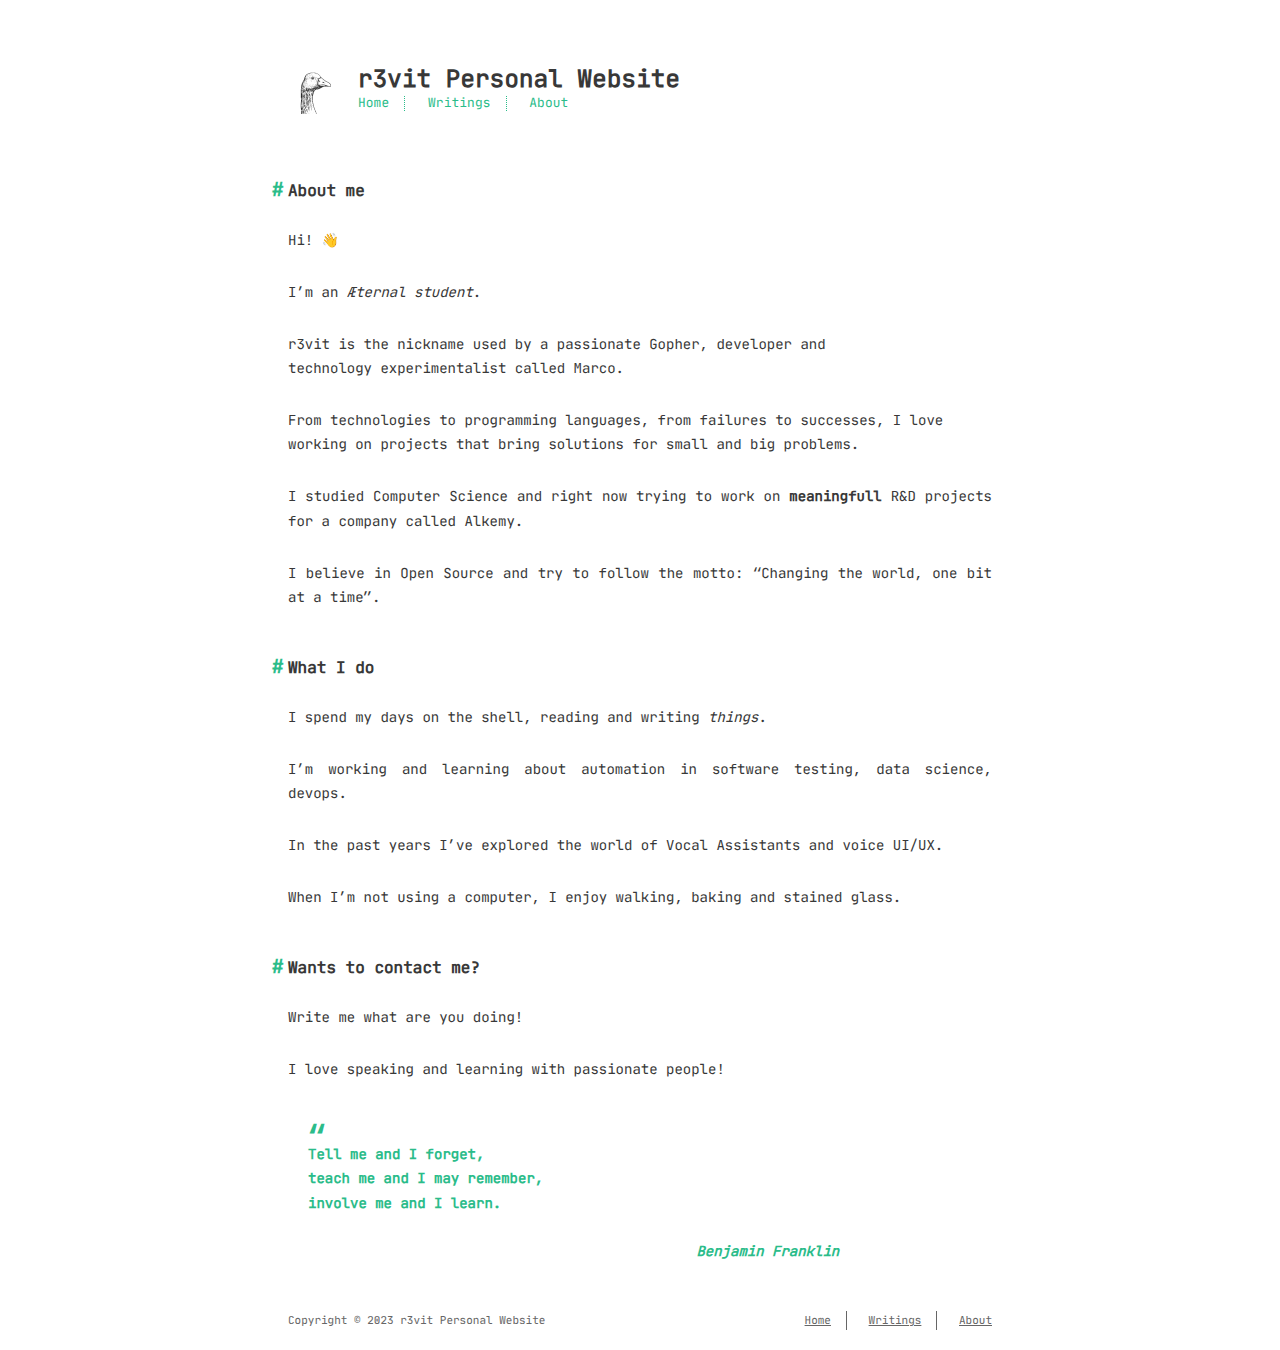
==== about/index.html @ 394b5fcd "NOID - NOISSUE - First commit" ====
<!DOCTYPE html>
<html lang="en-us">
<head>
  <meta charset="utf-8">
  <meta http-equiv="X-UA-Compatible" content="IE=edge">
  <title> About me | r3vit Personal Website</title>
  <meta name="description" content="Æternal student. Gopher. Changing the world, one bit at a time. 🐝 ::1">
  <meta name="viewport" content="width=device-width, initial-scale=1">
  <meta name="robots" content="all,follow">
  <meta name="googlebot" content="index,follow,snippet,archive">
  <meta property="og:title" content="About me" />
<meta property="og:description" content="About me Hi! 👋
I&rsquo;m an Æternal student.
r3vit is the nickname used by a passionate Gopher, developer and
technology experimentalist called Marco.
From technologies to programming languages, from failures to successes, I love
working on projects that bring solutions for small and big problems.
I studied Computer Science and right now trying to work on meaningfull R&amp;D projects for a company called Alkemy.
I believe in Open Source and try to follow the motto: &ldquo;Changing the world, one bit at a time&rdquo;." />
<meta property="og:type" content="article" />
<meta property="og:url" content="https://r3vit.github.io/about/" /><meta property="article:section" content="" />
<meta property="article:published_time" content="2023-01-01T16:15:42+00:00" />
<meta property="article:modified_time" content="2023-01-01T16:15:42+00:00" />


  <meta name="twitter:card" content="summary"/>
<meta name="twitter:title" content="About me"/>
<meta name="twitter:description" content="About me Hi! 👋
I&rsquo;m an Æternal student.
r3vit is the nickname used by a passionate Gopher, developer and
technology experimentalist called Marco.
From technologies to programming languages, from failures to successes, I love
working on projects that bring solutions for small and big problems.
I studied Computer Science and right now trying to work on meaningfull R&amp;D projects for a company called Alkemy.
I believe in Open Source and try to follow the motto: &ldquo;Changing the world, one bit at a time&rdquo;."/>

  
  
    
  
  
  <link rel="stylesheet" href="https://r3vit.github.io/css/style-white.css">
  
   <link rel="stylesheet" href="https://r3vit.github.io/css/custom.css"> 
  
    <!--[if lt IE 9]>
      <script src="https://oss.maxcdn.com/html5shiv/3.7.2/html5shiv.min.js"></script>
      <script src="https://oss.maxcdn.com/respond/1.4.2/respond.min.js"></script>
    <![endif]-->
  

  
<link rel="icon" type="image/png" href="https://r3vit.github.io/images/favicon.ico" />

  
  
  
  
</head>

<body class="max-width mx-auto px3 ltr">
  <div class="content index py4">

    <header id="header">
  <a href="https://r3vit.github.io">
  
    <div id="logo" style="background-image: url(https://r3vit.github.io/images/avatar-transparent.png)"></div>
  
  <div id="title">
    <h1>r3vit Personal Website</h1>
  </div>
  </a>
  <div id="nav">
    <ul>
      <li class="icon">
        <a href="#"><i class="fas fa-bars fa-2x"></i></a>
      </li>
      
        <li><a href="/">Home</a></li>
      
        <li><a href="/posts">Writings</a></li>
      
        <li><a href="/about">About</a></li>
      
    </ul>
  </div>
</header>



    
<article class="post" itemscope itemtype="http://schema.org/BlogPosting">

  <div class="content" itemprop="articleBody">
  
    <h2 id="about-me">About me</h2>
<p>Hi! 👋</p>
<p>I&rsquo;m an <em>Æternal student</em>.</p>
<p>r3vit is the nickname used by a passionate Gopher, developer and<br>
technology experimentalist called Marco.</p>
<p>From technologies to programming languages, from failures to successes, I love<br>
working on projects that bring solutions for small and big problems.</p>
<p>I studied Computer Science and right now
trying to work on <strong>meaningfull</strong> R&amp;D projects for a company called Alkemy.</p>
<p>I believe in Open Source and try to follow the motto: &ldquo;Changing the world, one bit at a time&rdquo;.</p>
<h2 id="what-i-do">What I do</h2>
<p>I spend my days on the shell, reading and writing <em>things</em>.</p>
<p>I&rsquo;m working and learning about automation in software testing, data science, devops.</p>
<p>In the past years I&rsquo;ve explored the world of Vocal Assistants and voice UI/UX.</p>
<p>When I&rsquo;m not using a computer, I enjoy walking, baking and stained glass.</p>
<h2 id="wants-to-contact-me">Wants to contact me?</h2>
<p>Write me what are you doing!</p>
<p>I love speaking and learning with passionate people!</p>
<blockquote>
<p>Tell me and I forget,</p>
<p>teach me and I may remember,</p>
<p>involve me and I learn.</p>
<p><br />
<cite>Benjamin Franklin</cite></p>
</blockquote>

  
  </div>
</article>


    <footer id="footer">
  <div class="footer-left">
    Copyright  &copy; 2023  r3vit Personal Website 
  </div>
  <div class="footer-right">
    <nav>
      <ul>
         
        <li><a href="/">Home</a></li>
         
        <li><a href="/posts">Writings</a></li>
         
        <li><a href="/about">About</a></li>
        
      </ul>
    </nav>
  </div>
</footer>


  </div>
</body>

<link rel="stylesheet" href=/lib/font-awesome/css/all.min.css>
<script src=/lib/jquery/jquery.min.js></script>
<script src=/js/main.js></script>
</html>
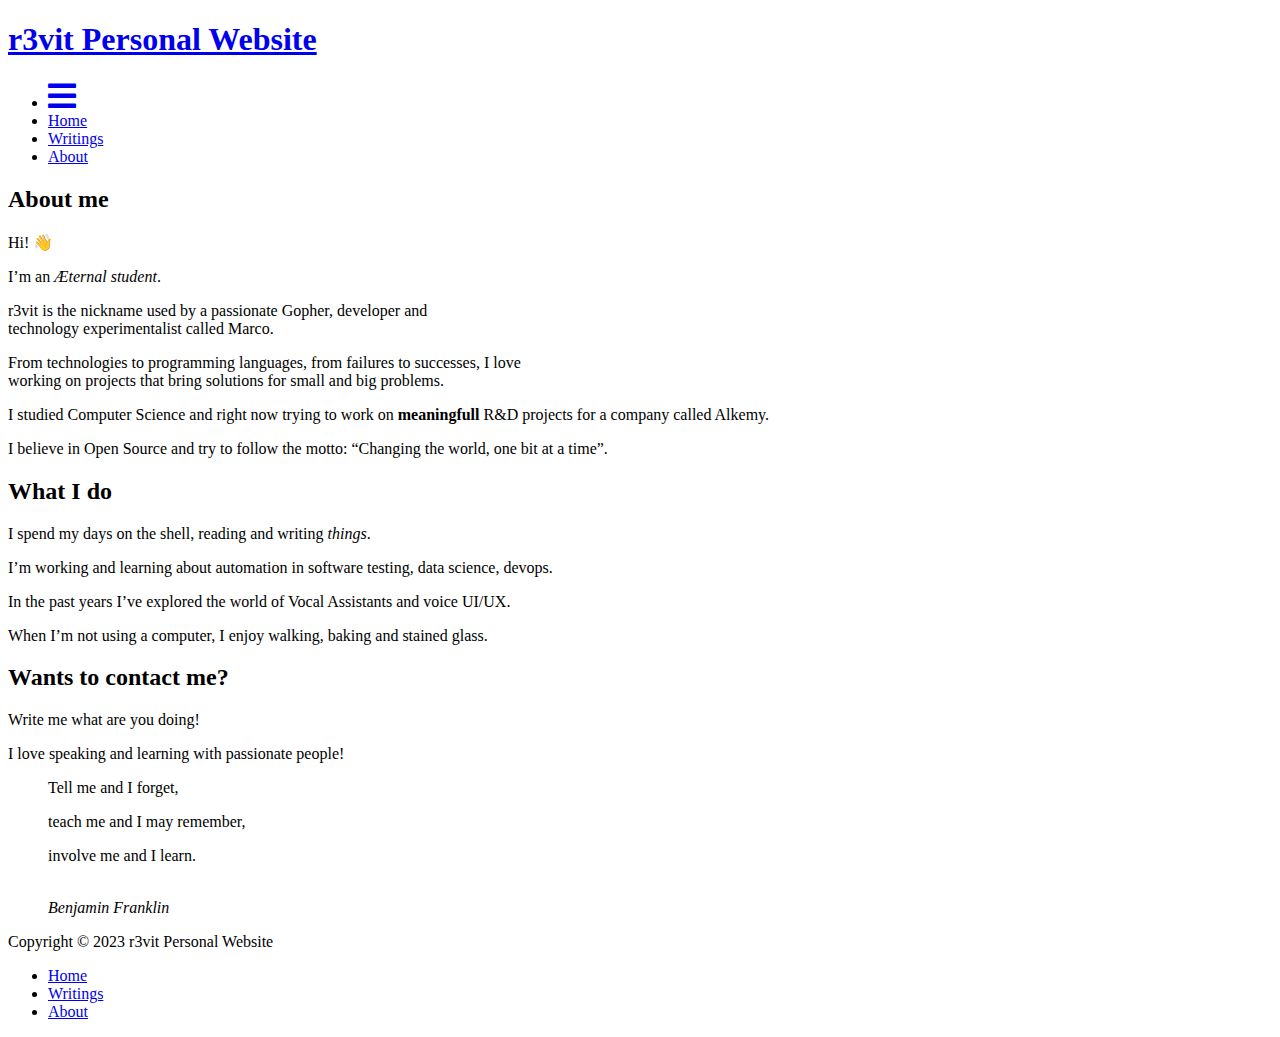
==== commit 7ba64082: "NOID - NOISSUE - New post about card game" ====
--- a/about/index.html
+++ b/about/index.html
@@ -18,7 +18,7 @@
 I studied Computer Science and right now trying to work on meaningfull R&amp;D projects for a company called Alkemy.
 I believe in Open Source and try to follow the motto: &ldquo;Changing the world, one bit at a time&rdquo;." />
 <meta property="og:type" content="article" />
-<meta property="og:url" content="https://r3vit.github.io/about/" /><meta property="article:section" content="" />
+<meta property="og:url" content="http://r3v.it/about/" /><meta property="article:section" content="" />
 <meta property="article:published_time" content="2023-01-01T16:15:42+00:00" />
 <meta property="article:modified_time" content="2023-01-01T16:15:42+00:00" />
 
@@ -39,9 +39,9 @@
     
   
   
-  <link rel="stylesheet" href="https://r3vit.github.io/css/style-white.css">
+  <link rel="stylesheet" href="http://r3v.it/css/style-white.css">
   
-   <link rel="stylesheet" href="https://r3vit.github.io/css/custom.css"> 
+   <link rel="stylesheet" href="http://r3v.it/css/custom.css"> 
   
     <!--[if lt IE 9]>
       <script src="https://oss.maxcdn.com/html5shiv/3.7.2/html5shiv.min.js"></script>
@@ -50,7 +50,7 @@
   
 
   
-<link rel="icon" type="image/png" href="https://r3vit.github.io/images/favicon.ico" />
+<link rel="icon" type="image/png" href="http://r3v.it/images/favicon.ico" />
 
   
   
@@ -62,9 +62,9 @@
   <div class="content index py4">
 
     <header id="header">
-  <a href="https://r3vit.github.io">
+  <a href="http://r3v.it/">
   
-    <div id="logo" style="background-image: url(https://r3vit.github.io/images/avatar-transparent.png)"></div>
+    <div id="logo" style="background-image: url(http://r3v.it/images/avatar-transparent.png)"></div>
   
   <div id="title">
     <h1>r3vit Personal Website</h1>
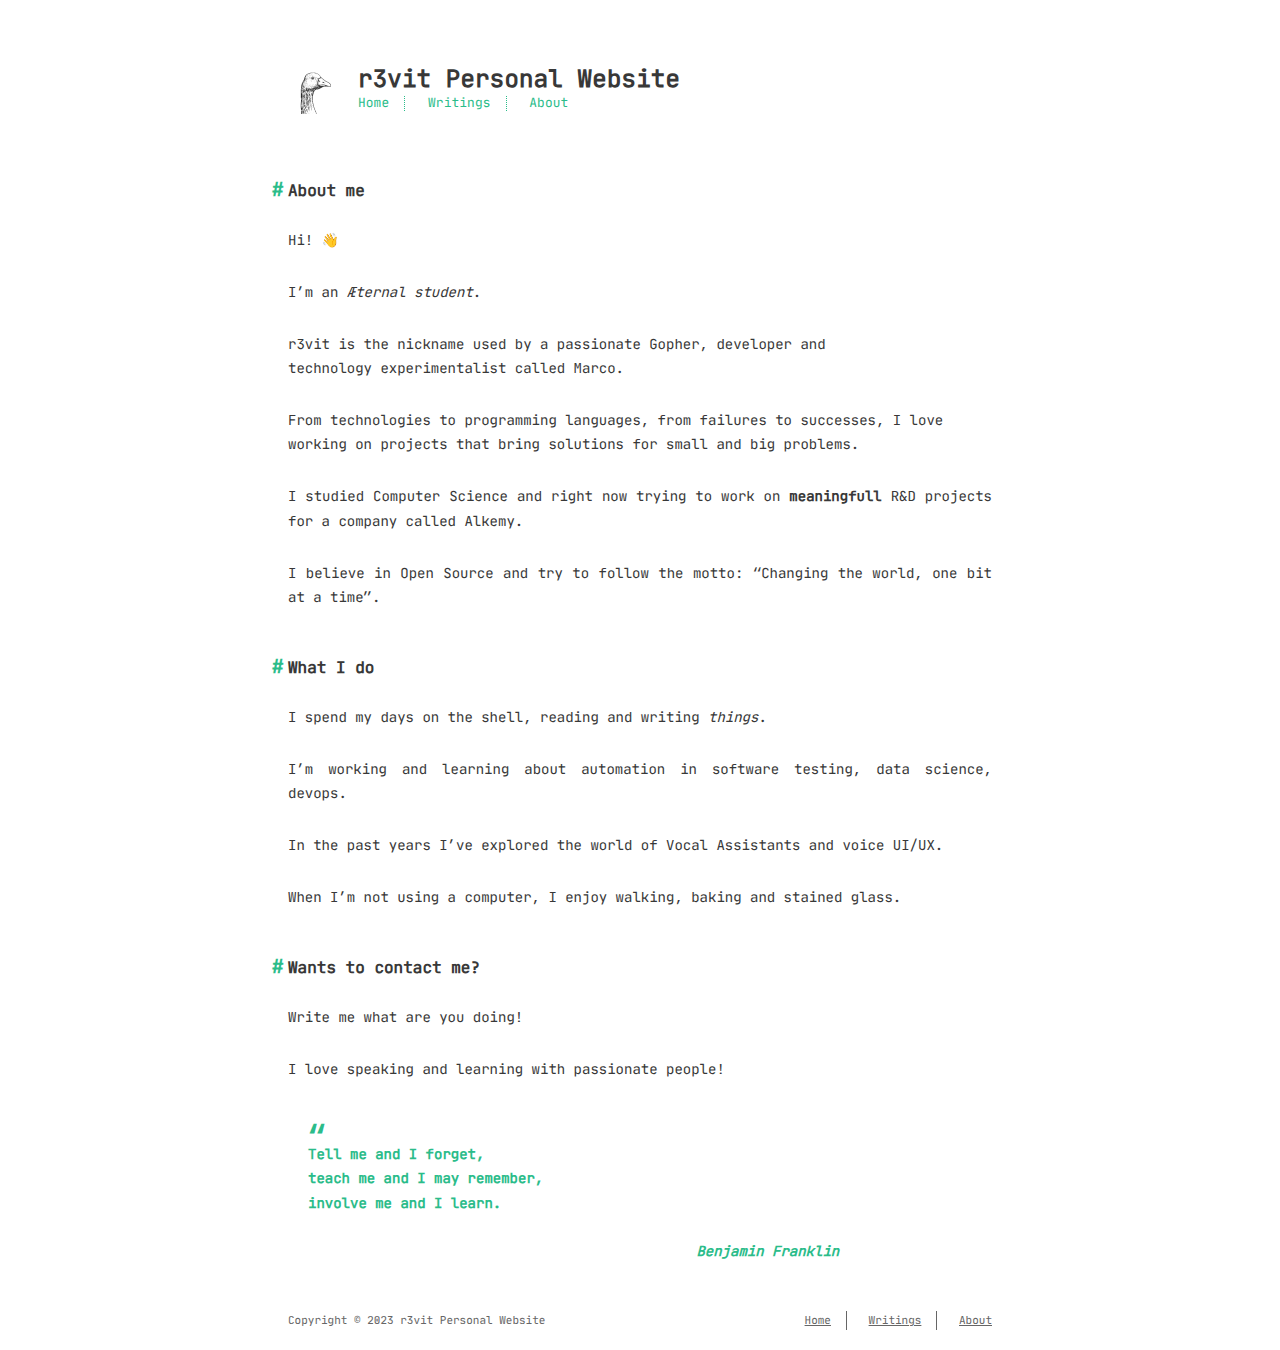
==== commit e1e9d490: "NOID - Fix  - Fix domain" ====
--- a/about/index.html
+++ b/about/index.html
@@ -18,7 +18,7 @@
 I studied Computer Science and right now trying to work on meaningfull R&amp;D projects for a company called Alkemy.
 I believe in Open Source and try to follow the motto: &ldquo;Changing the world, one bit at a time&rdquo;." />
 <meta property="og:type" content="article" />
-<meta property="og:url" content="http://r3v.it/about/" /><meta property="article:section" content="" />
+<meta property="og:url" content="https://r3vit.github.io/about/" /><meta property="article:section" content="" />
 <meta property="article:published_time" content="2023-01-01T16:15:42+00:00" />
 <meta property="article:modified_time" content="2023-01-01T16:15:42+00:00" />
 
@@ -39,9 +39,9 @@
     
   
   
-  <link rel="stylesheet" href="http://r3v.it/css/style-white.css">
+  <link rel="stylesheet" href="https://r3vit.github.io/css/style-white.css">
   
-   <link rel="stylesheet" href="http://r3v.it/css/custom.css"> 
+   <link rel="stylesheet" href="https://r3vit.github.io/css/custom.css"> 
   
     <!--[if lt IE 9]>
       <script src="https://oss.maxcdn.com/html5shiv/3.7.2/html5shiv.min.js"></script>
@@ -50,7 +50,7 @@
   
 
   
-<link rel="icon" type="image/png" href="http://r3v.it/images/favicon.ico" />
+<link rel="icon" type="image/png" href="https://r3vit.github.io/images/favicon.ico" />
 
   
   
@@ -62,9 +62,9 @@
   <div class="content index py4">
 
     <header id="header">
-  <a href="http://r3v.it/">
+  <a href="https://r3vit.github.io">
   
-    <div id="logo" style="background-image: url(http://r3v.it/images/avatar-transparent.png)"></div>
+    <div id="logo" style="background-image: url(https://r3vit.github.io/images/avatar-transparent.png)"></div>
   
   <div id="title">
     <h1>r3vit Personal Website</h1>
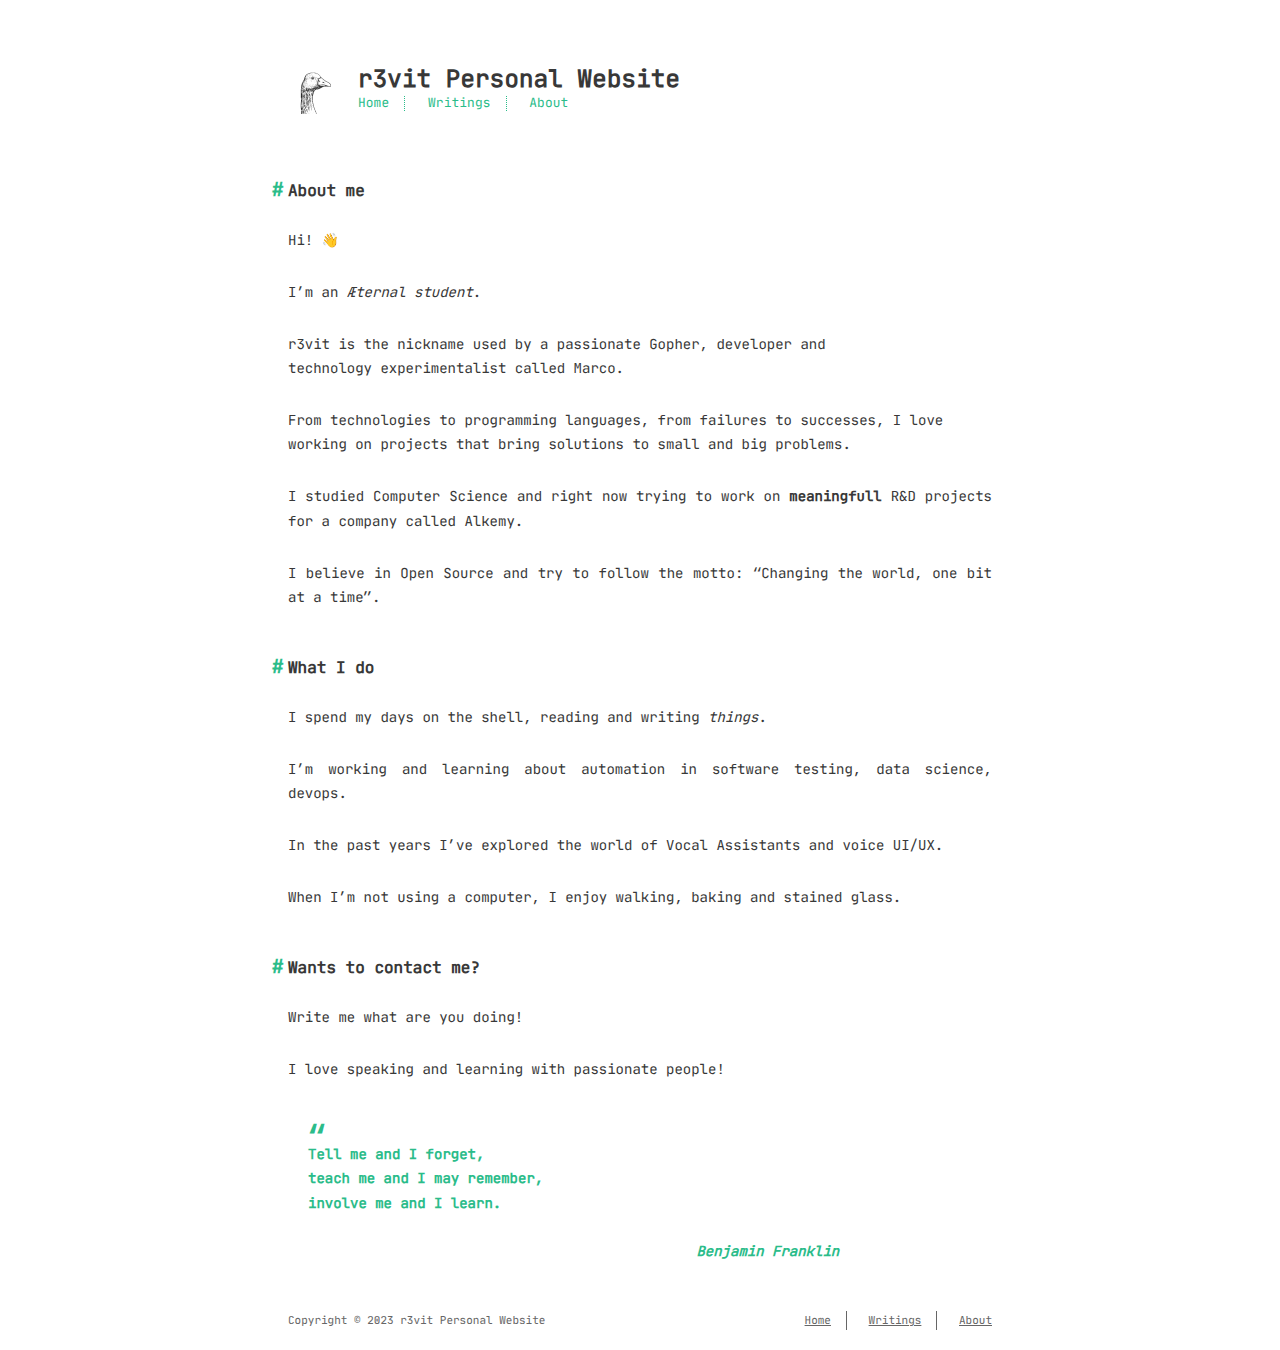
==== commit 701cc135: "Fix post visibility" ====
--- a/about/index.html
+++ b/about/index.html
@@ -14,14 +14,13 @@
 r3vit is the nickname used by a passionate Gopher, developer and
 technology experimentalist called Marco.
 From technologies to programming languages, from failures to successes, I love
-working on projects that bring solutions for small and big problems.
+working on projects that bring solutions to small and big problems.
 I studied Computer Science and right now trying to work on meaningfull R&amp;D projects for a company called Alkemy.
 I believe in Open Source and try to follow the motto: &ldquo;Changing the world, one bit at a time&rdquo;." />
 <meta property="og:type" content="article" />
 <meta property="og:url" content="https://r3vit.github.io/about/" /><meta property="article:section" content="" />
 <meta property="article:published_time" content="2023-01-01T16:15:42+00:00" />
 <meta property="article:modified_time" content="2023-01-01T16:15:42+00:00" />
-
 
   <meta name="twitter:card" content="summary"/>
 <meta name="twitter:title" content="About me"/>
@@ -30,7 +29,7 @@
 r3vit is the nickname used by a passionate Gopher, developer and
 technology experimentalist called Marco.
 From technologies to programming languages, from failures to successes, I love
-working on projects that bring solutions for small and big problems.
+working on projects that bring solutions to small and big problems.
 I studied Computer Science and right now trying to work on meaningfull R&amp;D projects for a company called Alkemy.
 I believe in Open Source and try to follow the motto: &ldquo;Changing the world, one bit at a time&rdquo;."/>
 
@@ -99,7 +98,7 @@
 <p>r3vit is the nickname used by a passionate Gopher, developer and<br>
 technology experimentalist called Marco.</p>
 <p>From technologies to programming languages, from failures to successes, I love<br>
-working on projects that bring solutions for small and big problems.</p>
+working on projects that bring solutions to small and big problems.</p>
 <p>I studied Computer Science and right now
 trying to work on <strong>meaningfull</strong> R&amp;D projects for a company called Alkemy.</p>
 <p>I believe in Open Source and try to follow the motto: &ldquo;Changing the world, one bit at a time&rdquo;.</p>
@@ -115,8 +114,8 @@
 <p>Tell me and I forget,</p>
 <p>teach me and I may remember,</p>
 <p>involve me and I learn.</p>
-<p><br />
-<cite>Benjamin Franklin</cite></p>
+<br />
+<cite>Benjamin Franklin</cite>
 </blockquote>
 
   
